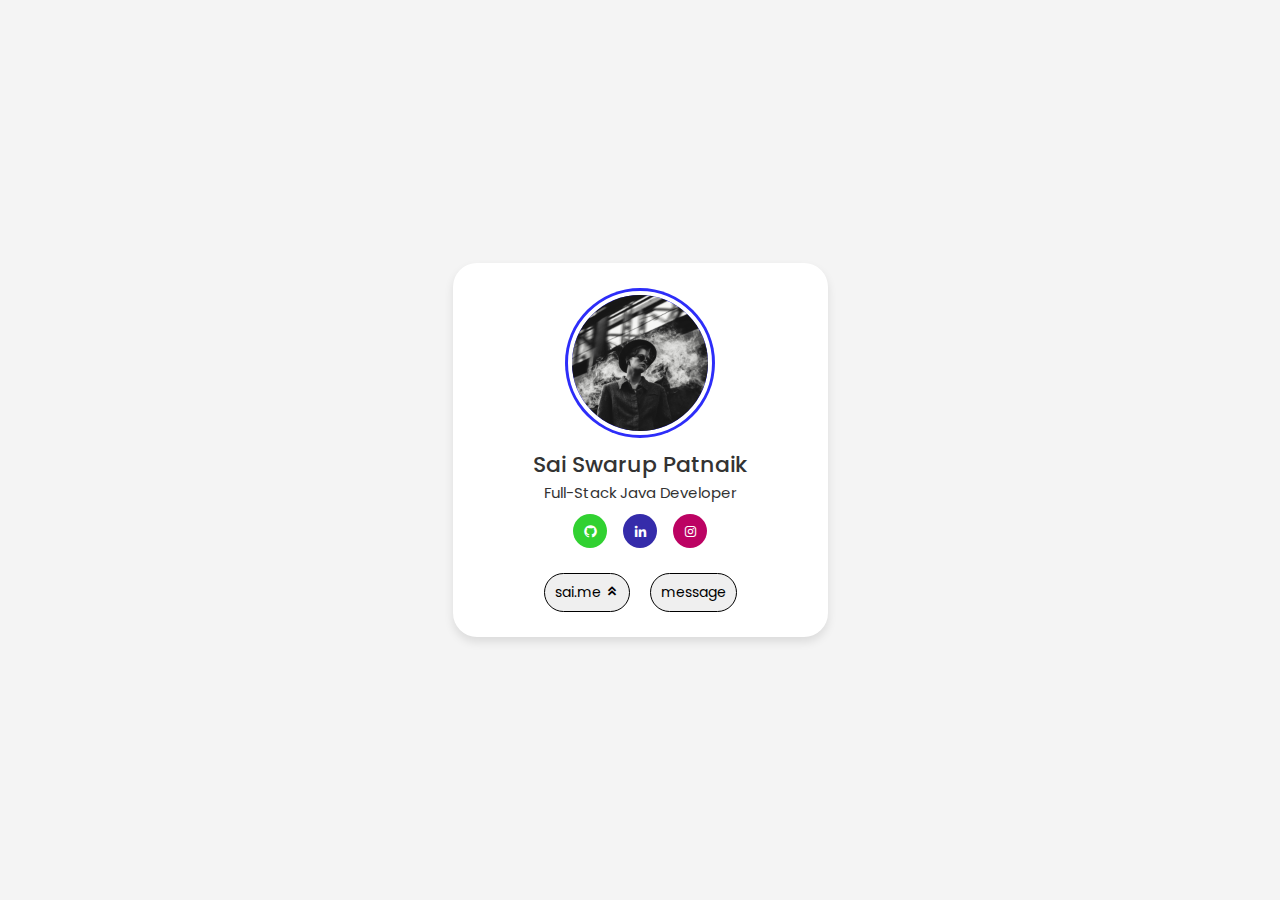
==== card_01/index.html @ cae618b2 "some upgradations of previous card" ====
<!DOCTYPE html>
<html lang="en">
<head>
    <meta charset="UTF-8">
    <meta name="viewport" content="width=device-width, initial-scale=1.0">
    <title>Professional card</title>
    <!-- css -->
    <link rel="stylesheet" href="style.css">
    <!-- Boxicons css -->
    <link href='https://unpkg.com/boxicons@2.1.4/css/boxicons.min.css' rel='stylesheet'>
</head>
<body>
    <div class="profile-card">
        <div class="image">
            <img src="img/img.jpg" alt="profile-pic" class="profile-img">
        </div>

        <div class="text-data">
            <span class="name">Sai Swarup Patnaik</span>
            <span class="job">Full-Stack Java Developer </span>
            <!-- <span class="job" >
                UI/UX Designer
            </span> -->
        </div>

        <div class="media-buttons">
            <a href="" style="background: rgb(49, 209, 49);" class="links">
                <i class='bx bxl-github'></i>
            </a>
            <a href="" style="background: rgb(53, 44, 170); " class="links">
                <i class='bx bxl-linkedin'></i>
            </a>
            <a href="" style="background: rgb(188, 3, 99); " class="links">
                <i class='bx bxl-instagram'></i>
            </a>
        </div>

        <div class="buttons">
            <button class="button"> sai.me <i class='bx bxs-chevrons-up'></i> </button>
            <button class="button"> message </button>
        </div>
    </div>
</body>
</html>
---- card_01/style.css ----
/* Google Fonts - poppins */
@import url('https://fonts.googleapis.com/css2?family=Comfortaa:wght@300;400;500&family=Poppins:wght@100;300;400;500;600&display=swap');

*{
    box-sizing: border-box;
    padding: 0;
    margin: 0;
    font-family: 'Comfortaa', sans-serif;
    font-family: 'Poppins', sans-serif;
}

/* body */
body{
    height: 100vh;
    display: flex;
    align-items: center;
    justify-content: center;
    background-color: #f4f4f4;
}

/* Profile Card */
.profile-card{
    display: flex;
    flex-direction: column;
    justify-content: center;
    align-items: center;
    max-width: 375px;
    width: 100%;
    background: #fff;
    border-radius:24px;
    padding: 25px;
    box-shadow: 0 5px 10px rgba(0, 0, 0, 0.1 );
}

.image{
    position: relative;
    height: 150px;
    width: 150px;
    border-radius: 50%;
    padding: 3px;
    background-color: rgb(45, 45, 249);
    margin-bottom: 10px;
}

.image .profile-img{
    height: 100%;
    width: 100%;
    object-fit:  cover;
    border-radius: 50%;
    border: 4px solid #fff;
}

/* Text - Data of Profile Image */
.profile-card .text-data{
    display: flex;
    flex-direction: column;
    justify-content: center;
    align-items: center;
    color: #333;
}

.text-data .name{
    font-size: 22px;
    font-weight: 500;
}

.text-data .job{
    font-size: 15px;
    font-weight: 400;
}

/* Links - Icons*/
.profile-card .media-buttons{
    display: flex;
    align-items: center;
    margin-top: 10px;
    gap: 1rem;
}

.media-buttons .links{
    height: 34px;
    width: 34px;
    border-radius:  50%;
    display: flex;
    justify-content: center;
    align-items: center;
    text-decoration: none;
    color: #fff;
    font-size: 15px;
    background-color: #4070f4;
}

/* buttons */
.profile-card .buttons{
    display: flex;
    align-items: center;
    margin-top: 25px;
}

.buttons .button{
    font-size: 14px;
    font-weight: 400;
    border: .5px solid black;
    border-radius: 25px;
    margin: 0 10px;
    padding: 8px 10px;
    cursor: pointer;
    transition: all 0.3s ease;
}

.button:hover{
    color: #fff;
    background-color: #333;
}
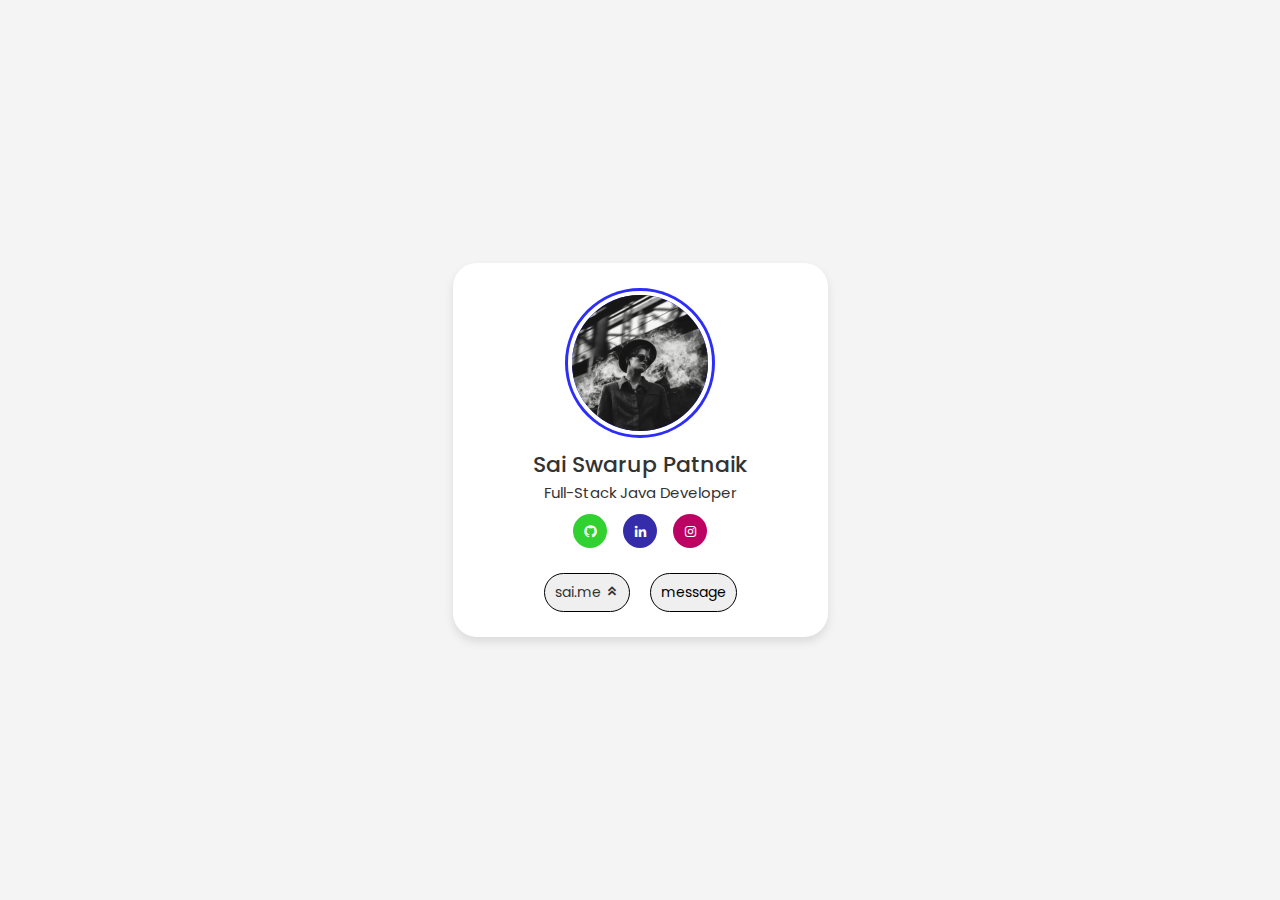
==== commit 54f0b363: "card_01" ====
--- a/card_01/index.html
+++ b/card_01/index.html
@@ -24,10 +24,10 @@
         </div>
 
         <div class="media-buttons">
-            <a href="" style="background: rgb(49, 209, 49);" class="links">
+            <a href="https://github.com/saiswarup2001" target="_blank" style="background: rgb(49, 209, 49);" class="links">
                 <i class='bx bxl-github'></i>
             </a>
-            <a href="" style="background: rgb(53, 44, 170); " class="links">
+            <a href="https://www.linkedin.com/in/sai-swarup-patnaik-197301203/" target="_blank" style="background: rgb(53, 44, 170); " class="links">
                 <i class='bx bxl-linkedin'></i>
             </a>
             <a href="" style="background: rgb(188, 3, 99); " class="links">
@@ -36,7 +36,7 @@
         </div>
 
         <div class="buttons">
-            <button class="button"> sai.me <i class='bx bxs-chevrons-up'></i> </button>
+            <button class="button"> <a href="https://exquisite-tapioca-ced414.netlify.app/">sai.me <i class='bx bxs-chevrons-up'></i></a> </button>
             <button class="button"> message </button>
         </div>
     </div>
--- a/card_01/style.css
+++ b/card_01/style.css
@@ -45,7 +45,7 @@
 .image .profile-img{
     height: 100%;
     width: 100%;
-    object-fit:  cover;
+    object-fit:cover;
     border-radius: 50%;
     border: 4px solid #fff;
 }
@@ -111,4 +111,11 @@
 .button:hover{
     color: #fff;
     background-color: #333;
+}
+.button a{
+    text-decoration: none;
+    color: #333;
+}
+.button a:hover{
+    color: #ffffff;
 }